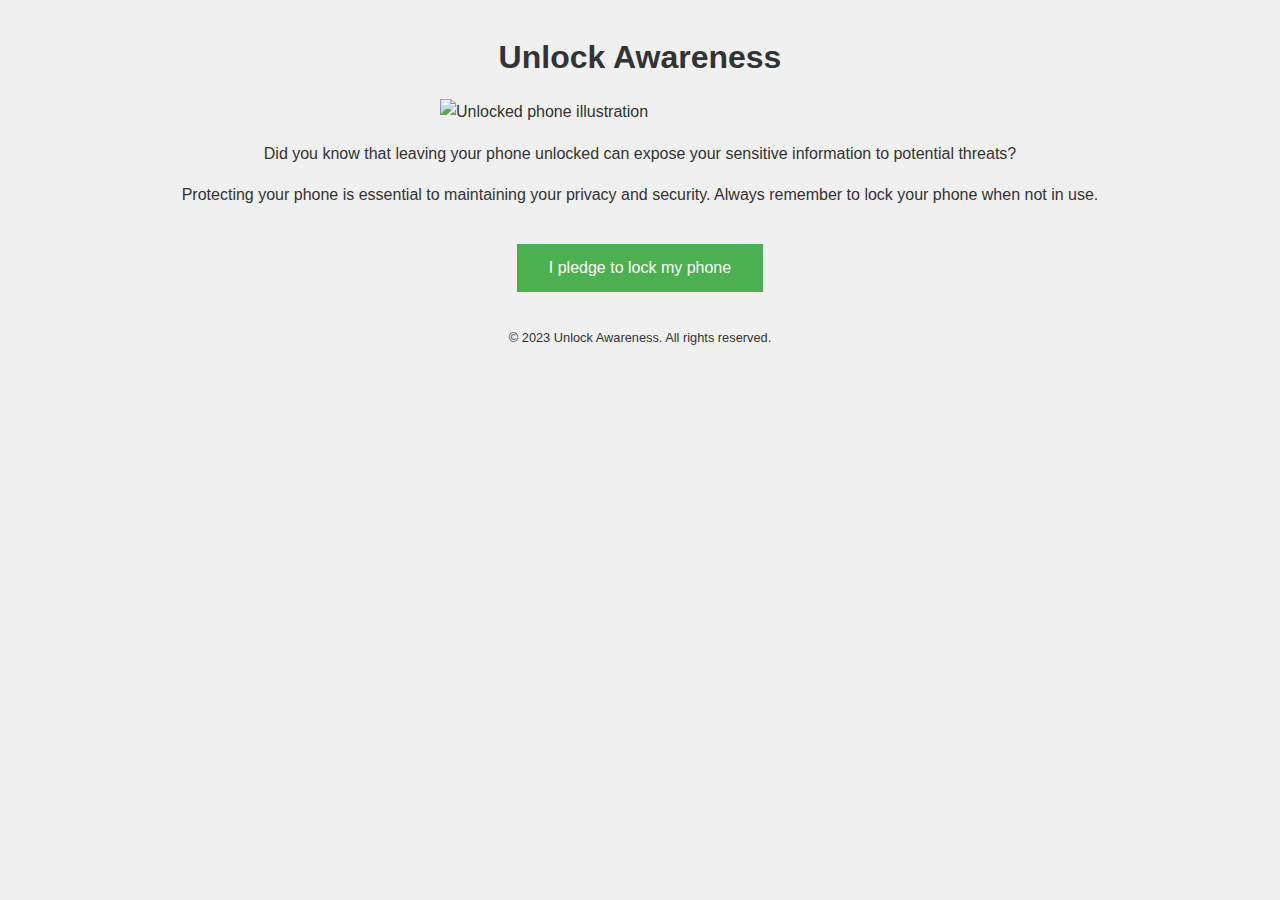
==== m/index.html @ b24cb1f7 "Create index.html" ====
<!DOCTYPE html>
<html lang="en">
<head>
    <meta charset="UTF-8">
    <meta name="viewport" content="width=device-width, initial-scale=1.0">
    <title>Unlock Awareness - Keep Your Phone Secure</title>
    <style>
        * {
            margin: 0;
            padding: 0;
            box-sizing: border-box;
        }

    body {
        font-family: Arial, sans-serif;
        background-color: #f0f0f0;
        color: #333;
        line-height: 1.6;
        display: flex;
        flex-direction: column;
        align-items: center;
    }

    h1 {
        font-size: 2rem;
        margin-top: 2rem;
        margin-bottom: 1rem;
        text-align: center;
    }

    p {
        font-size: 1rem;
        text-align: center;
        margin-bottom: 1rem;
        max-width: 90%;
    }

    img {
        width: 100%;
        max-width: 400px;
        height: auto;
        margin-bottom: 1rem;
    }

    button {
        background-color: #4caf50;
        border: none;
        color: white;
        padding: 15px 32px;
        text-align: center;
        text-decoration: none;
        display: inline-block;
        font-size: 16px;
        margin: 20px 0;
        cursor: pointer;
    }

    button:hover {
        background-color: #45a049;
    }

    footer {
        font-size: 0.8rem;
        margin-top: 1rem;
        margin-bottom: 1rem;
    }
</style>

</head>
<body>
    <h1>Unlock Awareness</h1>
    <img src="phone_unlocked.png" alt="Unlocked phone illustration">
    <p>Did you know that leaving your phone unlocked can expose your sensitive information to potential threats?</p>
    <p>Protecting your phone is essential to maintaining your privacy and security. Always remember to lock your phone when not in use.</p>
    <button onclick="alert('Thank you for being responsible!')">I pledge to lock my phone</button>
    <footer>
        &copy; 2023 Unlock Awareness. All rights reserved.
    </footer>
</body>
</html>
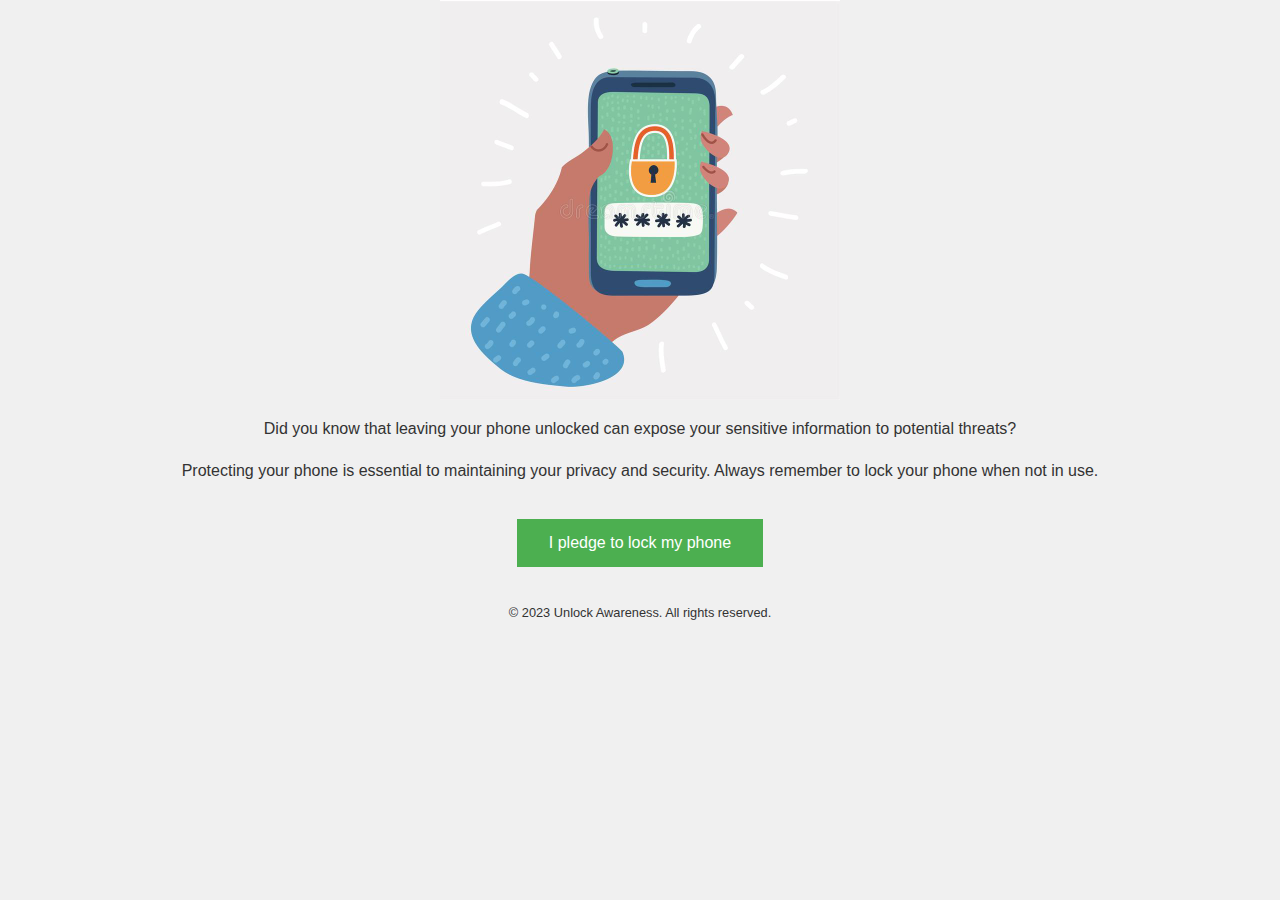
==== commit f8b3fe69: "Update index.html" ====
--- a/m/index.html
+++ b/m/index.html
@@ -68,7 +68,6 @@
 
 </head>
 <body>
-    <h1>Unlock Awareness</h1>
     <img src="phone_unlocked.png" alt="Unlocked phone illustration">
     <p>Did you know that leaving your phone unlocked can expose your sensitive information to potential threats?</p>
     <p>Protecting your phone is essential to maintaining your privacy and security. Always remember to lock your phone when not in use.</p>
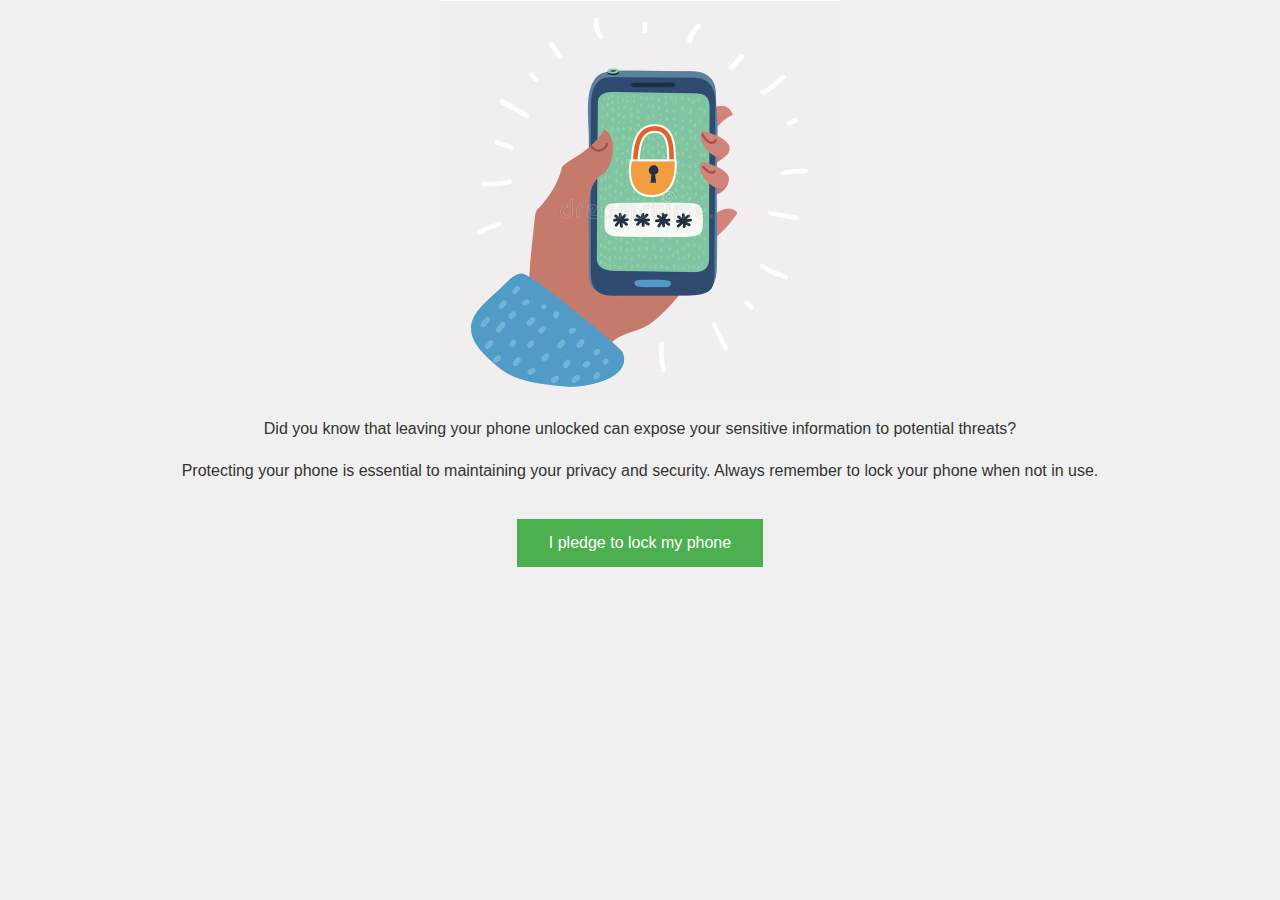
==== commit 396bcdaa: "Update index.html" ====
--- a/m/index.html
+++ b/m/index.html
@@ -72,8 +72,5 @@
     <p>Did you know that leaving your phone unlocked can expose your sensitive information to potential threats?</p>
     <p>Protecting your phone is essential to maintaining your privacy and security. Always remember to lock your phone when not in use.</p>
     <button onclick="alert('Thank you for being responsible!')">I pledge to lock my phone</button>
-    <footer>
-        &copy; 2023 Unlock Awareness. All rights reserved.
-    </footer>
 </body>
 </html>
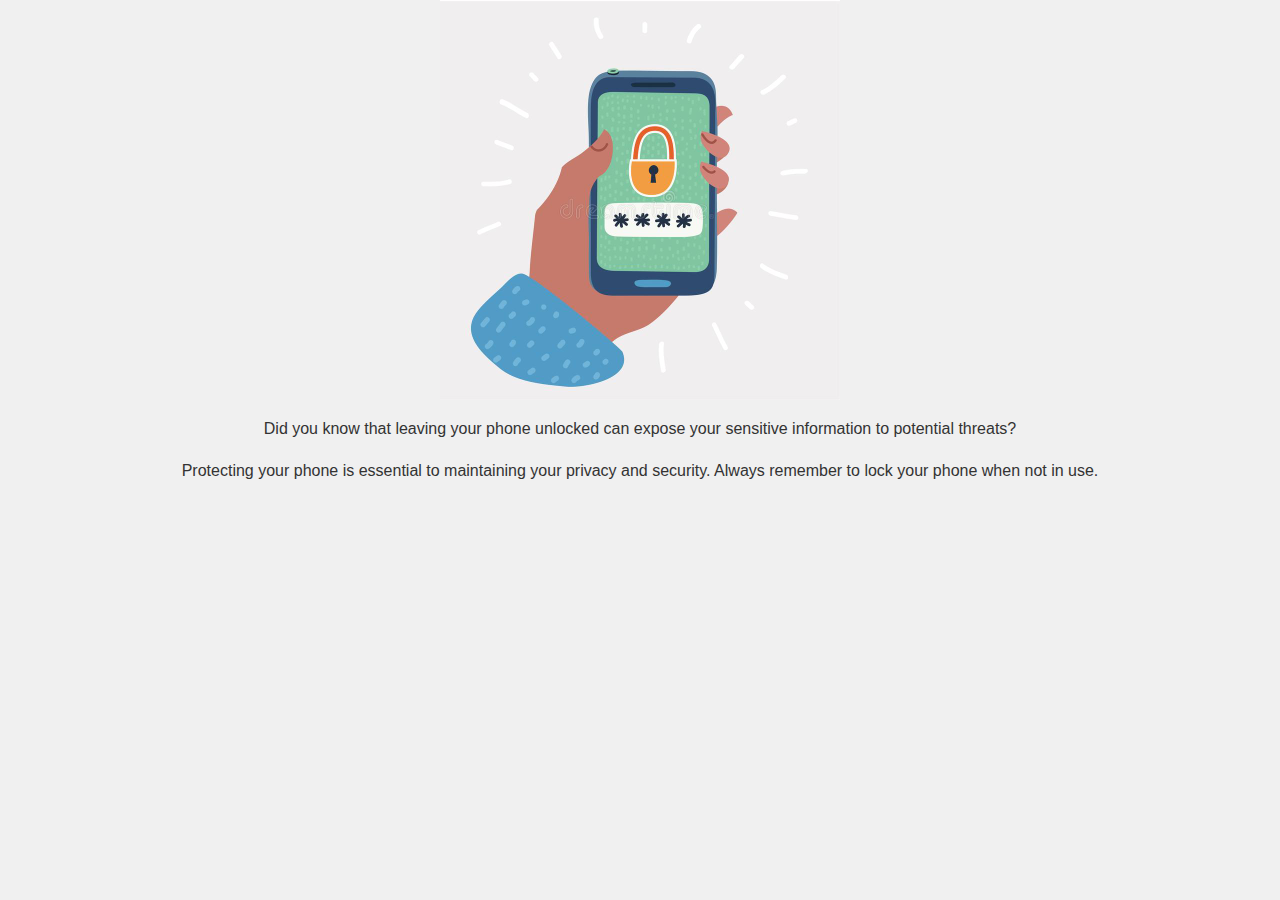
==== commit a58d6a1b: "Update index.html" ====
--- a/m/index.html
+++ b/m/index.html
@@ -65,12 +65,10 @@
         margin-bottom: 1rem;
     }
 </style>
-
 </head>
 <body>
     <img src="phone_unlocked.png" alt="Unlocked phone illustration">
     <p>Did you know that leaving your phone unlocked can expose your sensitive information to potential threats?</p>
     <p>Protecting your phone is essential to maintaining your privacy and security. Always remember to lock your phone when not in use.</p>
-    <button onclick="alert('Thank you for being responsible!')">I pledge to lock my phone</button>
 </body>
 </html>
